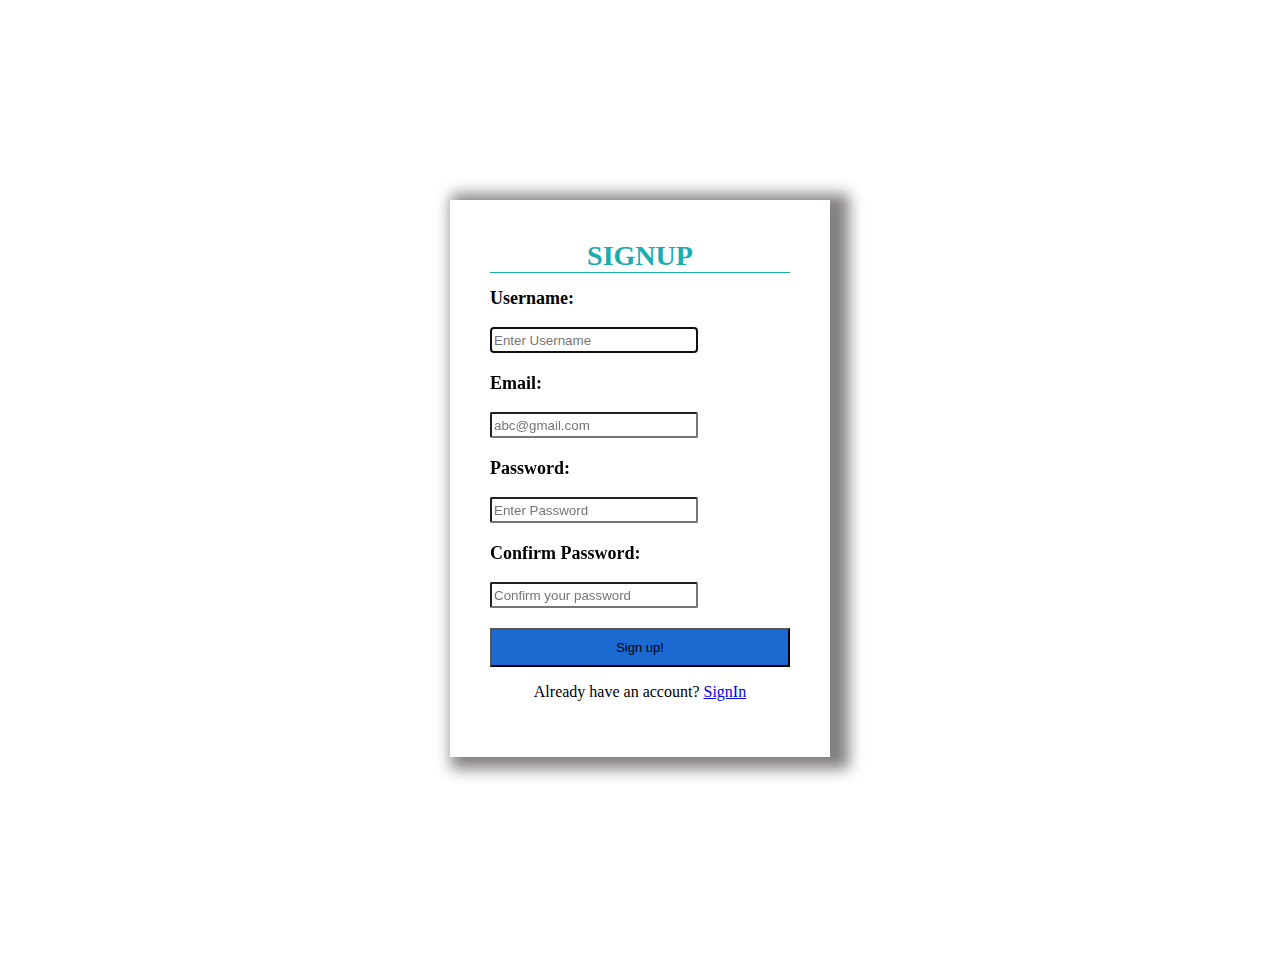
==== basic website.html @ 63a53f3b "Add files via upload" ====
<!DOCTYPE html>
    <head>
        <title>basic website</title>
        <link rel ="icon" type="image/x-icon" href= "html logo.png">
        <style type="text/css">
              .code {
                margin :200px auto;
                width :300px;
                padding:40px;
                box-shadow:10px 3px 14px 9px rgb(131, 128, 128) ;
             }
             .header {
                 margin: 0 0 15px 0;
                 text-align: center;
                 border-bottom:1px solid;
                 text-transform:uppercase;
                 font-size :28px;
                 color: rgb(26, 172, 177);
             }
             label{ 
                 font-size: 18px;
                 font-weight: bold ;
                }
            input{
                width: 200px;
                height:20px ;
                margin: 0 0 20px;
                border-radius:2px;
                border:1 px solid rgb(38, 140, 180);
            }  
        button { 
            font-size: small;
            width:100%;
            margin:0;
            text-align:center;
            padding:10px 25px ;
            background-color: rgb(27, 106, 209); }
        p {
            text-align: center ;
        }    
    

        </style>
    </head>
     <body>
     <div class="code">  
    <h3 class="header">signup</h3>
     <form>
     <div>
        <label>Username:</label>
    </div><br>
    <div>
        <input type="text" placeholder="Enter Username" required autofocus>
    </div>
    <div>
        <label>Email:</label>
    </div><br> 
    <div>  
        <input type="text" placeholder="abc@gmail.com" required>
    </div>
    <div>
        <label>Password:</label></div>
    <div><br>
        <input type="password"placeholder="Enter Password"required>
    </div>
    <div>
        <label > Confirm Password:</label></div>
    <div><br>
        <input type="text"placeholder="Confirm your password"required>
    </div>  
    <div>
        <button type="submit" value="Signup"> Sign up! </button>
    </div>
   <p>Already have an account? <a href="https://www.w3schools.com">SignIn</a></p>
</div>
    </form>
    </body>
    </html>
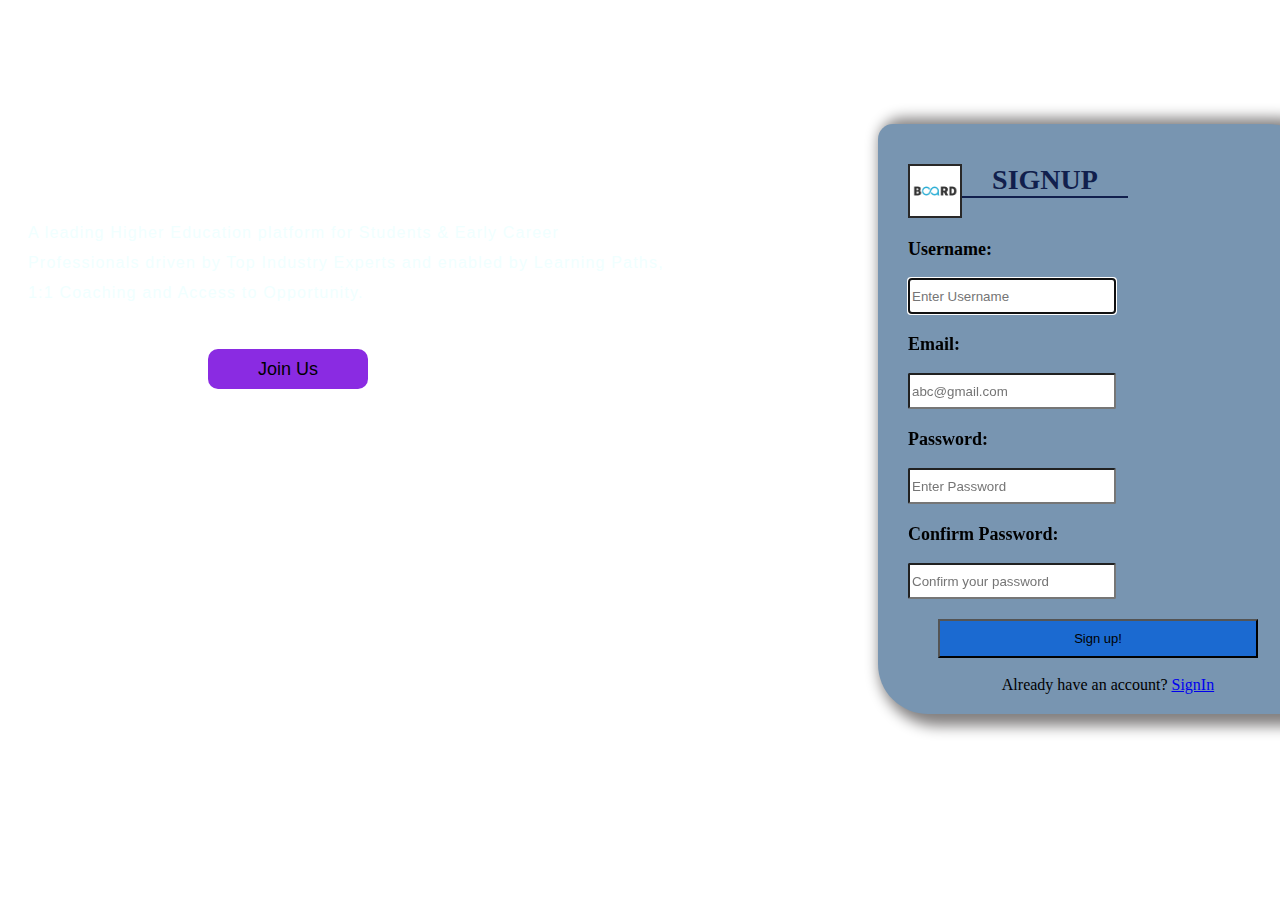
==== commit 8b38c8a4: "Final" ====
--- a/basic website.html
+++ b/basic website.html
@@ -1,51 +1,127 @@
 <!DOCTYPE html>
     <head>
+        <meta charset="UTF-8">
         <title>basic website</title>
         <link rel ="icon" type="image/x-icon" href= "html logo.png">
         <style type="text/css">
-              .code {
-                margin :200px auto;
-                width :300px;
-                padding:40px;
+            body{
+             background-image: url("https://cutewallpaper.org/21/professional-business-backgrounds/Business-Professional-wallpapers-20-Collections.jpg");
+            }
+            .form {
+                
+                width :400px;
+                height:500px;
+                background-color: rgb(120, 149, 177);
+                position: absolute;
+                top: -2px;
+                left: 870px;
+                padding:40px 10px 50px 30px;
+                border-radius:15px 50px;
                 box-shadow:10px 3px 14px 9px rgb(131, 128, 128) ;
              }
-             .header {
-                 margin: 0 0 15px 0;
+            .header {
+                width: 220px;
+                 margin: 0 0 5px 0;
                  text-align: center;
-                 border-bottom:1px solid;
+                 border-bottom:2px solid;
                  text-transform:uppercase;
                  font-size :28px;
-                 color: rgb(26, 172, 177);
-             }
-             label{ 
+                 color: rgb(17, 31, 77);
+                 text-align: center;
+
+            }
+            label{ 
                  font-size: 18px;
                  font-weight: bold ;
+                 color: black;
                 }
             input{
                 width: 200px;
-                height:20px ;
+                height:30px ;
                 margin: 0 0 20px;
                 border-radius:2px;
                 border:1 px solid rgb(38, 140, 180);
             }  
-        button { 
-            font-size: small;
-            width:100%;
+            button { 
+                font-size: small;
+                width:80%;
+                margin:0 0 0 30px;
+                text-align:center;
+                padding:10px 25px ;
+                background-color: rgb(27, 106, 209); }
+            
+            .content {
+               width: 1400px; 
+               height:auto;
+               margin: auto;
+               color:white;
+               position:relative;
+            }
+
+            .content .par{ 
+               padding-left:20px;
+               padding-bottom: 25px;
+               letter-spacing: 1.2px;
+               line-height:30px ;
+               font-family:'Lucida Sans', 'Lucida Sans Regular', 'Lucida Grande', 'Lucida Sans Unicode', Geneva, Verdana, sans-serif;
+               color: azure;
+            }
+            .content h1{
+                font-family: 'Times New Roman', Times, serif;
+                font-size: 50px;
+                padding-left: 20px ;
+                margin-top:9% ;
+                letter-spacing:1px ;
+
+            }
+            .content .cn{
+                 width: 160px;
+                 height: 40px;
+                 background-color: blueviolet; 
+                 border:none;
+                 margin-bottom: 10px;
+                 margin-left: 200px;
+                 font-size: 18px;
+                 border-radius: 10px;
+                 cursor: pointer;
+
+            }
+        .content .cn a{
+            text-decoration: none;
+            color: black;
+            transition: .3s ease;
+        }  
+        .cn:hover{
+            background-color: azure;
+        }
+        .img{
+            float:left;
             margin:0;
-            text-align:center;
-            padding:10px 25px ;
-            background-color: rgb(27, 106, 209); }
-        p {
-            text-align: center ;
-        }    
-    
+            padding:0;
+            border: radius 50%;
+            padding: 1px;
+            border: 1px solid transparent ;
+            background: rgb(41, 40, 40);
+           
+        }
+        .log{
+            text-align: center;
+            color: black;
+        }
+        
 
         </style>
     </head>
-     <body>
-     <div class="code">  
+    <body>
+       
+    <div class="content">
+        <h1> Accelerate Your Career</h1>
+        <p class="par"> A leading Higher Education platform for Students & Early Career <br> Professionals driven by Top Industry Experts and enabled by Learning Paths,<br> 1:1 Coaching and Access to Opportunity.</p>
+        <button class="cn"><a href="#">Join Us</a></button>   
+    <div class="form">
+    <img class="img" src="[data-uri]" width="50" height="50" >    
     <h3 class="header">signup</h3>
-     <form>
+     <form><br><br>
      <div>
         <label>Username:</label>
     </div><br>
@@ -70,9 +146,11 @@
     </div>  
     <div>
         <button type="submit" value="Signup"> Sign up! </button>
+    </div><br>
+   <div class="log">Already have an account? <a href="https://www.w3schools.com">SignIn</a></div>
     </div>
-   <p>Already have an account? <a href="https://www.w3schools.com">SignIn</a></p>
-</div>
+    </div>
+    </div>
     </form>
     </body>
     </html>
